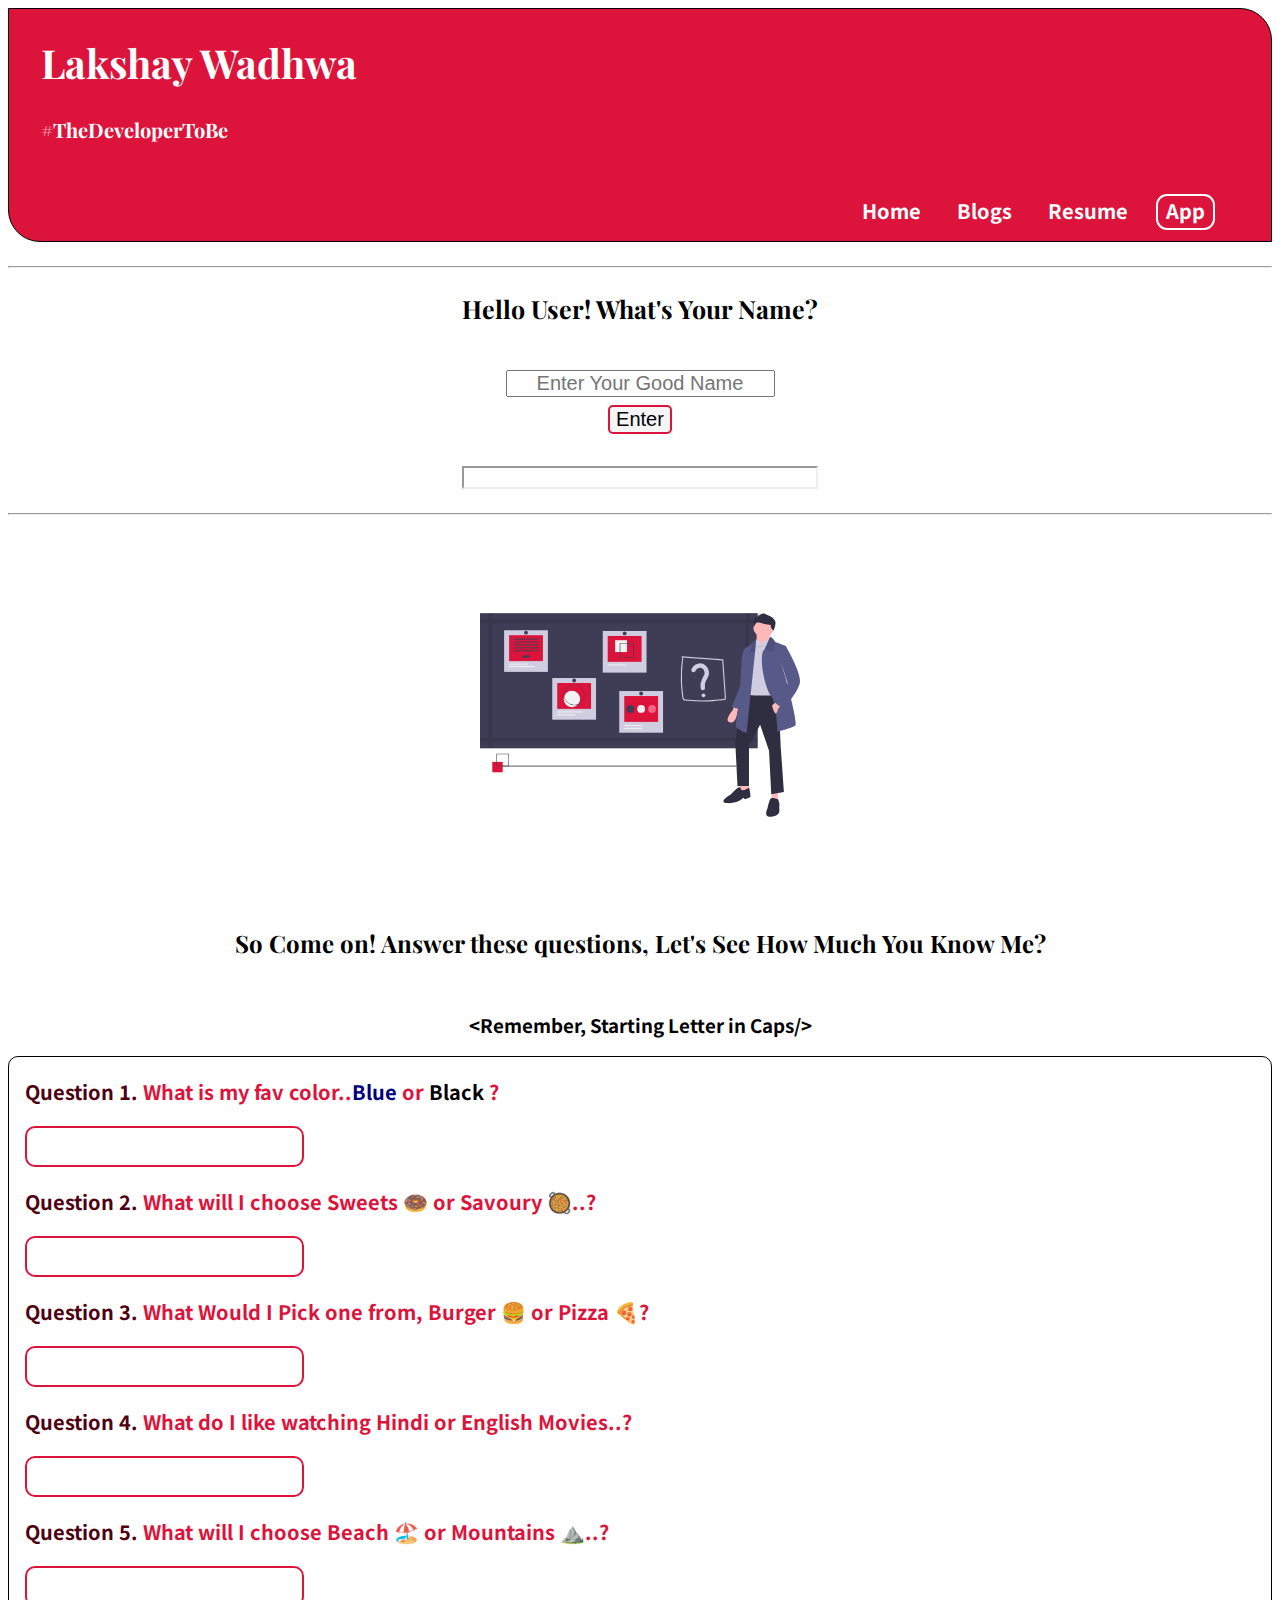
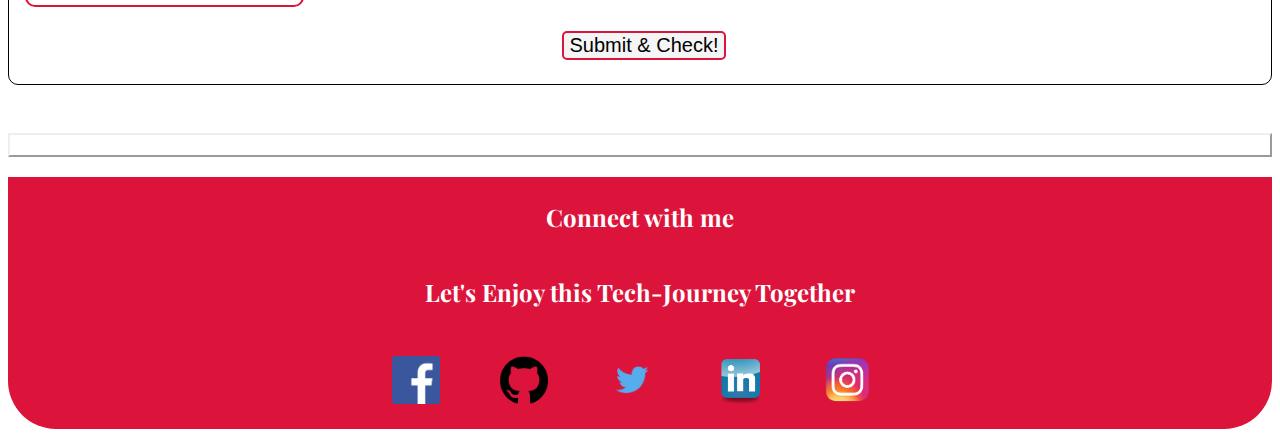
==== App.html @ aec32302 "Update App.html" ====
<!DOCTYPE html>
<html lang="en">
<head>
    <meta charset="UTF-8">
    <meta http-equiv="X-UA-Compatible" content="IE=edge">
    <link rel="shortcut icon" href="Images/favicon.png" type="image/x-icon">
    <meta name="viewport" content="width=device-width, initial-scale=1.0">
    <link href="style.css" 
     rel="stylesheet"/>
     <link rel="stylesheet" href="https://cdnjs.cloudflare.com/ajax/libs/font-awesome/4.7.0/css/font-awesome.min.css">
    <title>App | Lakshay Wadhwa</title>
    
</head>
<body>
    <nav class="navigation container">
        <div>
        <h1 style="font-size: 40px;"><b></b>Lakshay Wadhwa</h1>
        <div class="nav-brand">
            <h1 style="font-size: 20px;">#TheDeveloperToBe</h1>
        </div> </div>
        <br>
        <div class="buttons">
        <ul class="social align">
        <li class="list-inline"><a href="https://lakshaywadhwa.netlify.app/#" class="link1 link-inactive">Home</a></li>
        <li class="list-inline"><a href='Blog.html' class="link1 link-inactive ">Blogs</a></li>
        <li class="list-inline"><a href="Resume.pdf" class="link1 link-inactive">Resume</a></li>
        <li class="list-inline"><a href="App.html" class="link1 link-active">App</a></li>
        </ul>
       </div>
    </nav>
<hr><center>
<div id="hello">
<label for="Text" id="label1"><h2 style="font-size: 25px;padding:0rem 0rem 0rem 0rem; text-align: center;">Hello User! What's Your Name?</h2> </label><br>
<input type="text" id="nameinput" placeholder="Enter Your Good Name" style="font-size: 20px;padding:0rem 0rem 0rem 0rem; text-align: center;"></textarea><br>
<button id="ClickMe" class="click">Enter</button>
<br><br>

<div id="Output1" style="border: solid 2px ;border-style:inset;padding:0.2rem 1rem 1rem 1rem; width:20rem;height:auto;font-size: 25px;">
</div></div>
<hr>
</center>
<img src="image.svg" class="gameimg">
<h2>So Come on! Answer these questions, Let's See How Much You Know Me?</h2>
<h3 id="heading" style="padding: 0rem;"> &lt;Remember, Starting Letter in Caps/&gt;</h3>
<div class="Questions">
<p class="Ques"> Question 1. <span style="color:crimson">What is my fav color..<span style="color:rgb(0, 0, 125);">Blue</span> or <span style="color:black;">Black</span> ?</p>
<input type="text" id="Ans1" class="Ans" >
<br>
<p class="Ques">Question 2. <span style="color:crimson"> What will I choose Sweets 🍩 or Savoury 🥘..?</span></p>
<input type="text" id="Ans2" class="Ans">
<br>
<p class="Ques">Question 3. <span style="color:crimson">What Would I Pick one from, Burger 🍔 or Pizza 🍕?</span></p>
<input type="text" id="Ans3" class="Ans">
<br>
<p class="Ques">Question 4. <span style="color:crimson">What do I like watching Hindi or English Movies..?</span></p>
<input type="text" id="Ans4" class="Ans">
<br>
<p class="Ques">Question 5. <span style="color:crimson">What will I choose Beach 🏖️ or Mountains ⛰️..?</span></p>
<input type="text" id="Ans5" class="Ans">
<br><br>
<center><button id="submitncheck" class="submitgame">Submit & Check!</button></center>

</div>
<center>


<br><br>
<div id="Output" style="font-size:20px; border:solid 2px ; border-style:outset;padding:0.2rem 1rem 1rem 1rem; width:auto;height:auto;">
</div>
</center>
<footer class="footer">
   <h2 style="padding:1.5rem 0rem 1rem 0rem ">Connect with me</h2> 
<h2 style="padding: 0.5rem">Let's Enjoy this Tech-Journey Together</h2>

<ul class="social align">
    <center>
        <a href="https://www.facebook.com/lakshay.wadhwa.79/"><img src="Images/fb.png" class="logo"></a>
        <a href="https://github.com/lakshaywadhwa0501"><img src="Images/github.png" class="logo"></a>
        <a href="https://twitter.com/LakshayWadhwa05"><img src="Images/twitter.png" class="logo"></a>
        <a href="https://www.linkedin.com/in/lakshay-wadhwa-a4b15214b/"><img src="Images/linkedin.png" class="logo"></a>
        <a href="https://www.instagram.com/_lakshay_wadhwa_/"><img src="Images/insta.png" class="logo"></a>
    </center>    
</ul>
</footer>
<script src="App.js" type="text/javascript"></script>
</body>
</html>
---- style.css ----
@import url('https://fonts.googleapis.com/css2?family=Playfair+Display:wght@500&display=swap');

@import url('https://fonts.googleapis.com/css2?family=Noto+Sans+JP:wght@300&family=Playfair+Display:wght@500&display=swap');

:root
{
    --primary-color:rgb(95, 0, 0);
}

h1,h2
{
    font-family: 'Playfair Display', serif;
}

hr
{
    margin: 1.5rem 0rem; 
}
body
{
    font-family: 'Noto Sans JP', sans-serif;
}

.container
{
    padding-left: 2rem;
    padding-right: 2rem;
}

.container-center
{
   max-width: 500px;
   margin: auto;
}

.primary-link
{
    background-color: crimson;
    text-decoration: none;
    padding: 0.5rem 1rem;
    border-radius: 0.5rem;
    margin-right: 2rem;
    color:white;
}

.secondary-link
{
    color:crimson;
    text-decoration: none;
    padding: 0.5rem 1rem;
    border:1px solid var(--primary-color);
    border-radius: 0.5rem;
}

.non-bullet
{
    list-style: none;
}

.list-inline
{
    display:inline;
    padding:0rem 0.5rem;
}
.list-inline2
{
    display:inline;
    padding:0rem 1rem;
    color: white;
    list-style: none;
    text-decoration: none;
    
}

.navigation
{
    color:white;
    background-color: crimson;
    border: solid 1px black;
    border-bottom-left-radius: 2rem;
    border-top-right-radius: 2rem;
}

.link1
{
    text-decoration: none;
    color:white;   
}

.align
{
    padding-left: 1rem;
    padding-right: 1rem;
    text-align:right;
    padding-inline-start: 0px;
}

.link-active
{
    font-weight: bold;
    padding:0rem 0.5rem 0.2rem 0.5rem;
    border:2px solid white;
    border-radius:11px;
    font-size: 20px;
}

.link-inactive
{
    font-weight: bold;
    padding:0rem 0.5rem 0.2rem 0.5rem;

    font-size: 20px;
}
.hero 
{
    text-align: center;
    align-items: center;
}

.hero .hero-heading
{
   padding-top: 1rem;
   font-size: 3rem;
   color:crimson;
}

.hero .hero-img
{
    margin: auto;
    width:350px ;
    height: 300px;
    display: block;
    
}

.section h1, h2, h3
{
    text-align: center;
    padding: 2rem;
}

.gray
{ 
    text-align: center;
    background-color: rgb(240, 240, 240);
}

.footer
{
  background-color: crimson;
  padding-top: 2rem 0rem;
  color: white;
  border-bottom-right-radius: 3rem;
  border-bottom-left-radius: 3rem;
  padding-inline-start: 0px;
}

.footer .link
{
    color: white;
}

.social
{
    padding-left: 1rem;
    padding-right: 1rem;
    color: white;
    
}

.tech
{
    padding-top: 0rem;
    padding-bottom:1rem;
}
  
  .fa:hover {
      opacity: 0.8;
  }

   .logo
   {
      height: 3rem;
      width: 3rem;
      padding: 20px;
      margin-right: 1rem;
   }

.buttons
{
    padding-left: 0rem;
    padding-right: 0rem;
    margin-left: 0rem;
    margin-right: 0rem;
    margin-inline-start: 0rem;
}

.blog .blog-heading 
{
    padding: 0rem 0rem 0rem 0rem;
}

.link
{
    font-size: 20px;
    text-decoration: none;
}

.blog-info
{
    padding: 0rem 0rem 0rem 0rem;
}

.hello
{
    border: solid 2px black;
    align-content: center;
    padding-left: 10rem;
}

.label1
{
    font-size: 60px;
}

.ClickMe
{
    font-size: 30px;
}

.Ques
{
    font-size: 20px;
    color:rgb(79, 1, 18);
    font-weight: bold;
}

.Ans
{
    font-size: 20px;
    height: 35px;
    width: fit-content;
    border: 2px solid crimson;
    border-radius: 10px;
    padding-left: 0.5rem;
}

.submitgame 
{
    background-color: whitesmoke;
    border: solid 2px crimson;
    border-radius:5px ;
    font-size: 20px;
}

.click
{
    margin: 0.5rem;
    background-color: whitesmoke;
    border: solid 2px crimson;
    border-radius:5px ;
    font-size: 20px;
}
.Questions
{
    border: 1.5px solid black;
    border-radius: 10px;
    align-content: left;
    padding-left: 1rem;
    padding-right: 0.5rem;
    padding-bottom: 1.5rem;
    margin: auto;
}

.heading
{
    padding: 0rem;
    margin-top: 0rem;
}

.gameimg
{
   display: block;
   margin: 0 auto;
   height: 20rem;
   width: 20rem;
   padding-top: 1rem;

}
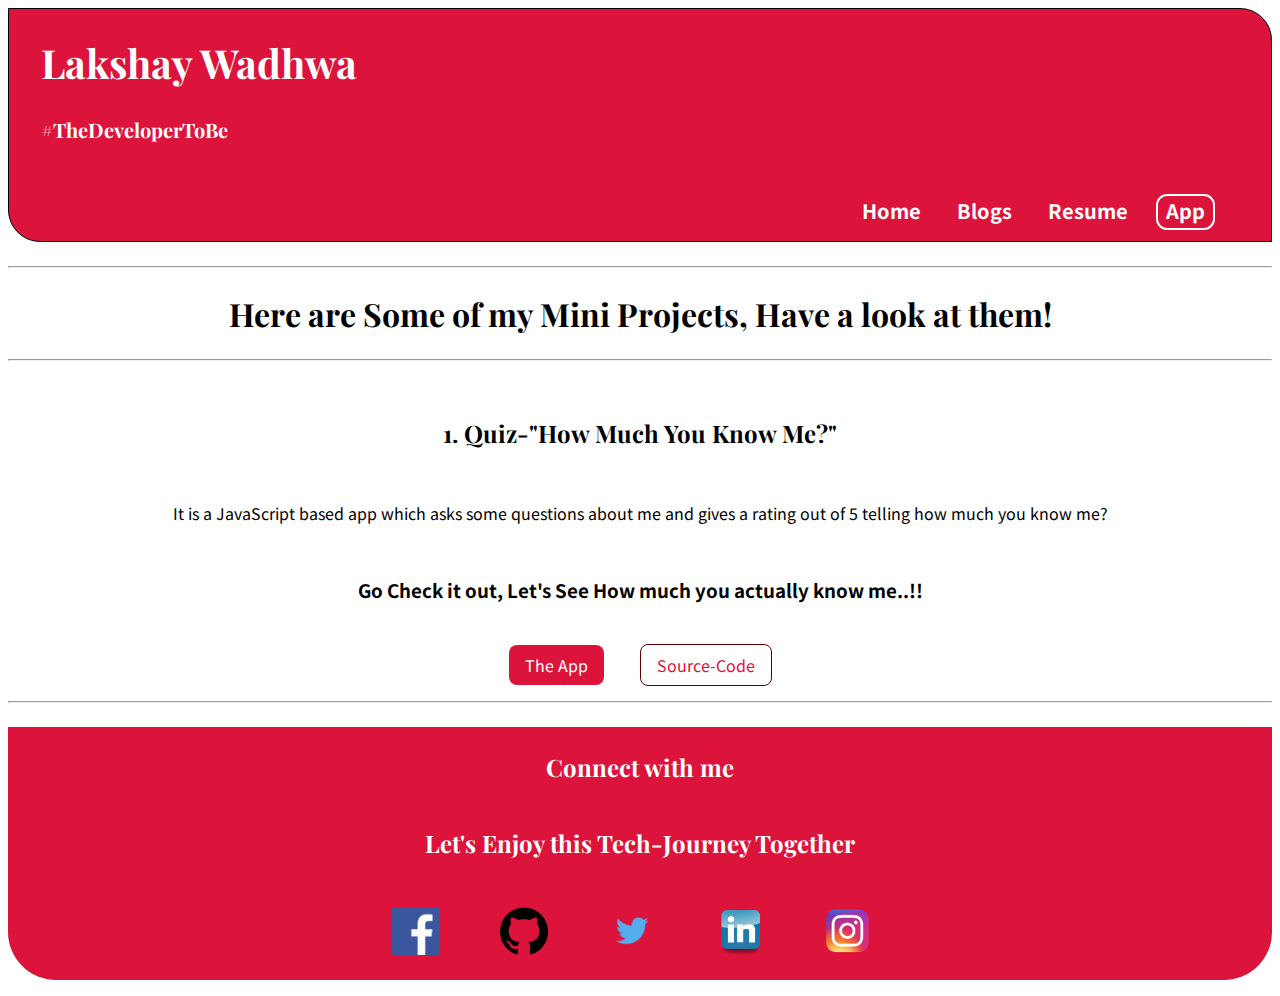
==== commit f9cda6b9: "Update App.html" ====
--- a/App.html
+++ b/App.html
@@ -23,50 +23,22 @@
         <ul class="social align">
         <li class="list-inline"><a href="https://lakshaywadhwa.netlify.app/#" class="link1 link-inactive">Home</a></li>
         <li class="list-inline"><a href='Blog.html' class="link1 link-inactive ">Blogs</a></li>
-        <li class="list-inline"><a href="Resume.pdf" class="link1 link-inactive">Resume</a></li>
+        <li class="list-inline"><a href="https://drive.google.com/file/d/1P2F9XP0BLhmcxqZSDrcqISVKE4BgPVpg/view?usp=sharing" class="link1 link-inactive">Resume</a></li>
         <li class="list-inline"><a href="App.html" class="link1 link-active">App</a></li>
         </ul>
        </div>
     </nav>
 <hr><center>
-<div id="hello">
-<label for="Text" id="label1"><h2 style="font-size: 25px;padding:0rem 0rem 0rem 0rem; text-align: center;">Hello User! What's Your Name?</h2> </label><br>
-<input type="text" id="nameinput" placeholder="Enter Your Good Name" style="font-size: 20px;padding:0rem 0rem 0rem 0rem; text-align: center;"></textarea><br>
-<button id="ClickMe" class="click">Enter</button>
-<br><br>
-
-<div id="Output1" style="border: solid 2px ;border-style:inset;padding:0.2rem 1rem 1rem 1rem; width:20rem;height:auto;font-size: 25px;">
-</div></div>
+<h1>Here are Some of my Mini Projects, Have a look at them!</h1>
 <hr>
-</center>
-<img src="image.svg" class="gameimg">
-<h2>So Come on! Answer these questions, Let's See How Much You Know Me?</h2>
-<h3 id="heading" style="padding: 0rem;"> &lt;Remember, Starting Letter in Caps/&gt;</h3>
-<div class="Questions">
-<p class="Ques"> Question 1. <span style="color:crimson">What is my fav color..<span style="color:rgb(0, 0, 125);">Blue</span> or <span style="color:black;">Black</span> ?</p>
-<input type="text" id="Ans1" class="Ans" >
-<br>
-<p class="Ques">Question 2. <span style="color:crimson"> What will I choose Sweets 🍩 or Savoury 🥘..?</span></p>
-<input type="text" id="Ans2" class="Ans">
-<br>
-<p class="Ques">Question 3. <span style="color:crimson">What Would I Pick one from, Burger 🍔 or Pizza 🍕?</span></p>
-<input type="text" id="Ans3" class="Ans">
-<br>
-<p class="Ques">Question 4. <span style="color:crimson">What do I like watching Hindi or English Movies..?</span></p>
-<input type="text" id="Ans4" class="Ans">
-<br>
-<p class="Ques">Question 5. <span style="color:crimson">What will I choose Beach 🏖️ or Mountains ⛰️..?</span></p>
-<input type="text" id="Ans5" class="Ans">
-<br><br>
-<center><button id="submitncheck" class="submitgame">Submit & Check!</button></center>
-
+<div class="projects">
+    <h2>1. Quiz-"How Much You Know Me?"</h2>
+    <p>It is a JavaScript based app which asks some questions about me and gives a rating out of 5 telling how much you know me?</p>
+    <h3>Go Check it out, Let's See How much you actually know me..!!</h3>
+    <a class="primary-link" href='quiz.html'>The App</a>
+    <a class="secondary-link"   href="https://github.com/lakshaywadhwa0501/LakshayWadhwa-Portfolio/blob/main/quiz.html">Source-Code</a>
 </div>
-<center>
-
-
-<br><br>
-<div id="Output" style="font-size:20px; border:solid 2px ; border-style:outset;padding:0.2rem 1rem 1rem 1rem; width:auto;height:auto;">
-</div>
+<hr>
 </center>
 <footer class="footer">
    <h2 style="padding:1.5rem 0rem 1rem 0rem ">Connect with me</h2> 
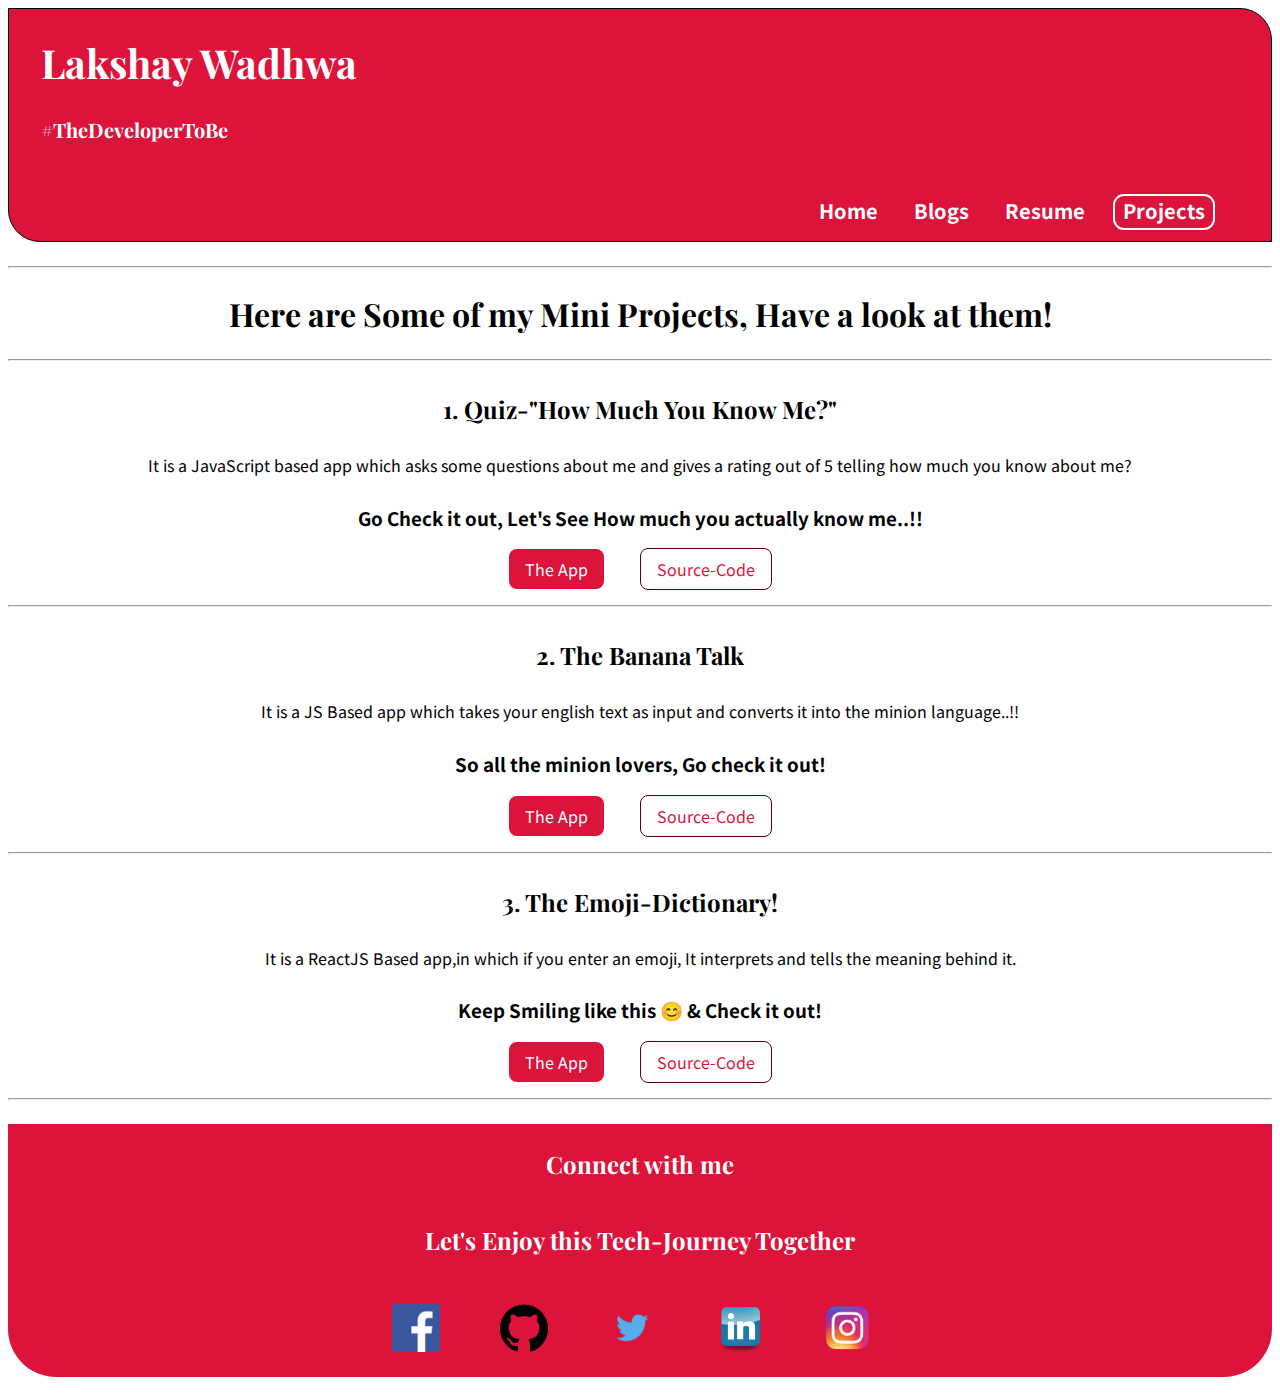
==== commit 88ca80df: "Update" ====
--- a/App.html
+++ b/App.html
@@ -24,7 +24,7 @@
         <li class="list-inline"><a href="https://lakshaywadhwa.netlify.app/#" class="link1 link-inactive">Home</a></li>
         <li class="list-inline"><a href='Blog.html' class="link1 link-inactive ">Blogs</a></li>
         <li class="list-inline"><a href="https://drive.google.com/file/d/1P2F9XP0BLhmcxqZSDrcqISVKE4BgPVpg/view?usp=sharing" class="link1 link-inactive">Resume</a></li>
-        <li class="list-inline"><a href="App.html" class="link1 link-active">App</a></li>
+        <li class="list-inline"><a href="App.html" class="link1 link-active">Projects</a></li>
         </ul>
        </div>
     </nav>
@@ -32,11 +32,28 @@
 <h1>Here are Some of my Mini Projects, Have a look at them!</h1>
 <hr>
 <div class="projects">
-    <h2>1. Quiz-"How Much You Know Me?"</h2>
-    <p>It is a JavaScript based app which asks some questions about me and gives a rating out of 5 telling how much you know me?</p>
-    <h3>Go Check it out, Let's See How much you actually know me..!!</h3>
+    <h2 style="padding:0.5rem;">1. Quiz-"How Much You Know Me?"</h2>
+    <p>It is a JavaScript based app which asks some questions about me and gives a rating out of 5 telling how much you know about me?</p>
+    <h3 style="padding:0.5rem;">Go Check it out, Let's See How much you actually know me..!!</h3>
     <a class="primary-link" href='quiz.html'>The App</a>
     <a class="secondary-link"   href="https://github.com/lakshaywadhwa0501/LakshayWadhwa-Portfolio/blob/main/quiz.html">Source-Code</a>
+</div>
+<hr>
+<div class="projects">
+    <h2 style="padding:0.5rem;">2. The Banana Talk</h2>
+    <p>It is a JS Based app which takes your english text as input and converts it into the minion language..!!</p>
+    <h3 style="padding:0.5rem;">So all the minion lovers, Go check it out!</h3>
+    <a class="primary-link" href="https://thebanana-talk.netlify.app/">The App</a>
+    <a class="secondary-link"   href="https://github.com/lakshaywadhwa0501/The-Translator">Source-Code</a>
+</div>
+<hr>
+
+<div class="projects">
+    <h2 style="padding:0.5rem;">3. The Emoji-Dictionary!</h2>
+    <p>It is a ReactJS Based app,in which if you enter an emoji, It interprets and tells the meaning behind it.</p>
+    <h3 style="padding:0.5rem;">Keep Smiling like this 😊 & Check it out!</h3>
+    <a class="primary-link" href="https://0ouf5.codesandbox.io/">The App</a>
+    <a class="secondary-link"   href="https://codesandbox.io/s/firstreactapp-0ouf5">Source-Code</a>
 </div>
 <hr>
 </center>
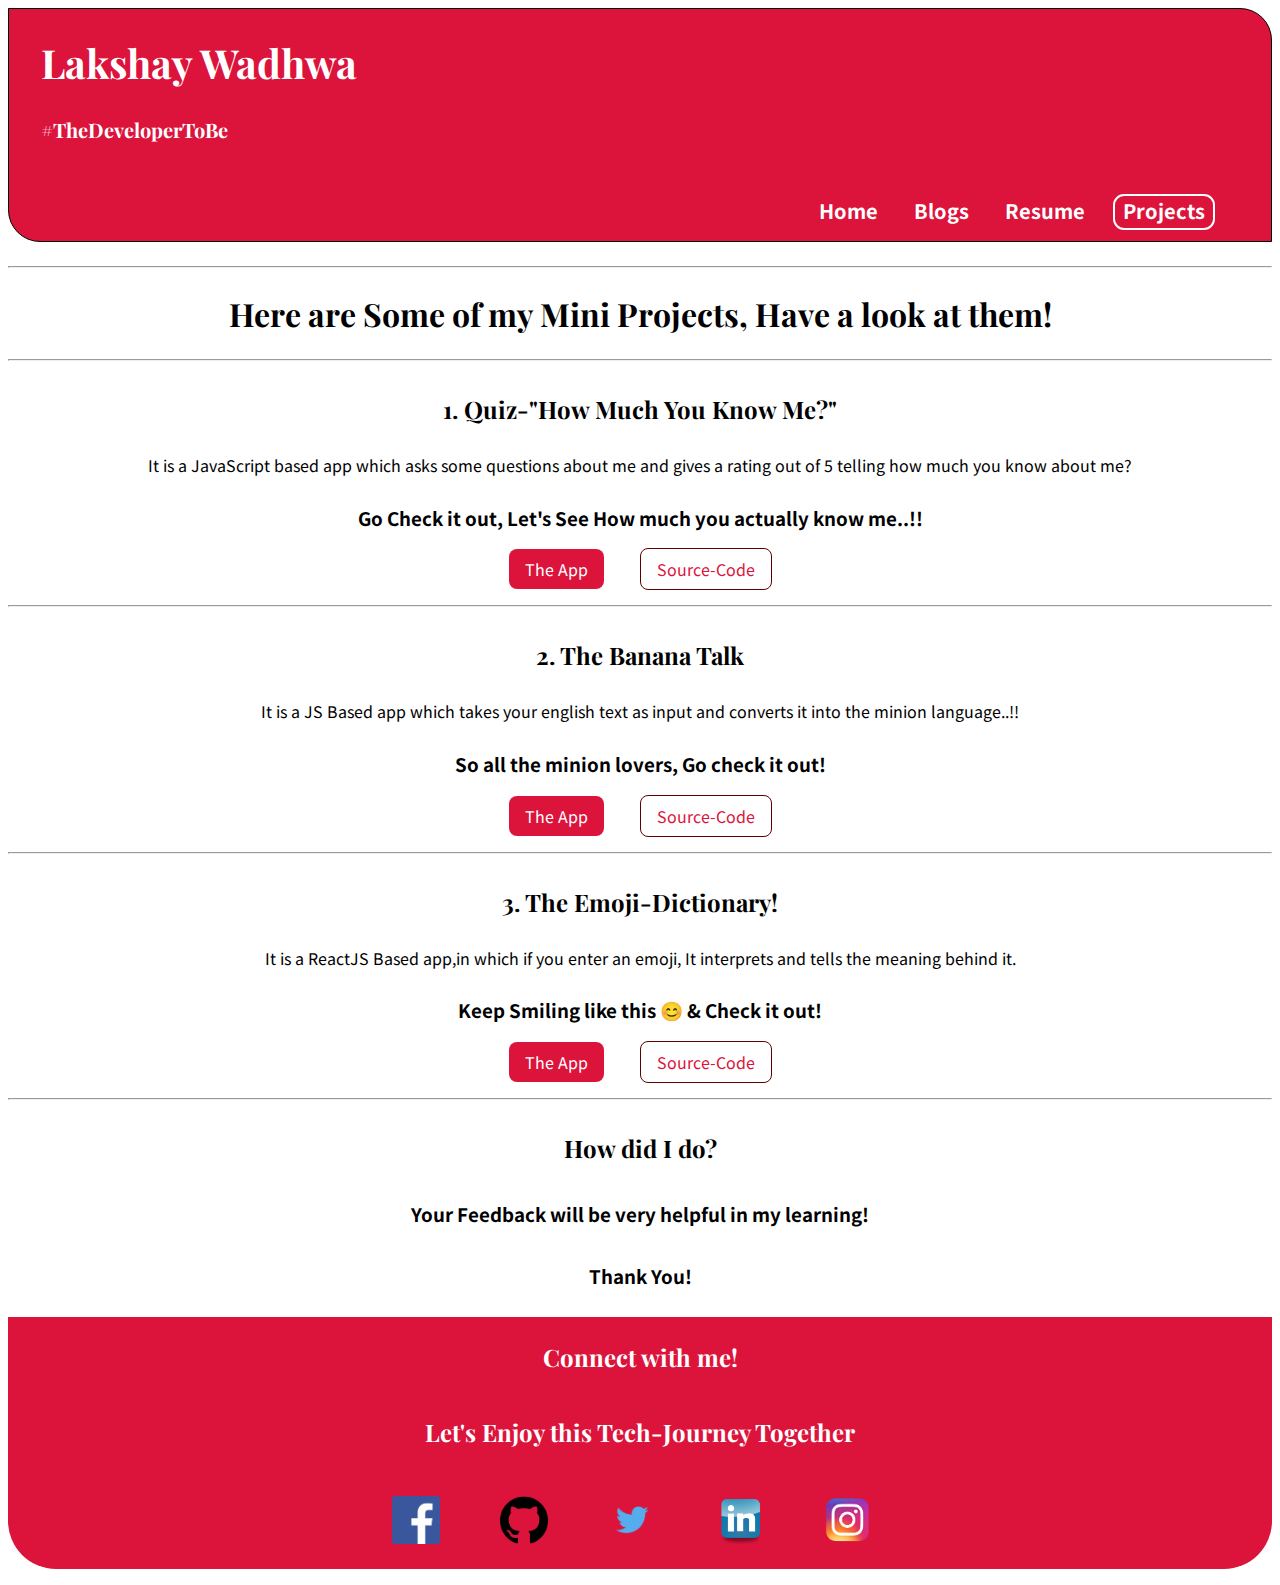
==== commit d3e206d7: "Update App.html" ====
--- a/App.html
+++ b/App.html
@@ -55,10 +55,14 @@
     <a class="primary-link" href="https://0ouf5.codesandbox.io/">The App</a>
     <a class="secondary-link"   href="https://codesandbox.io/s/firstreactapp-0ouf5">Source-Code</a>
 </div>
+
 <hr>
 </center>
+<h2 style="padding:0.5rem;">How did I do?</h2>
+<h3 style="padding:0.5rem;">Your Feedback will be very helpful in my learning!</h3>
+<h3 style="padding:0.5rem;">Thank You!</h3>
 <footer class="footer">
-   <h2 style="padding:1.5rem 0rem 1rem 0rem ">Connect with me</h2> 
+   <h2 style="padding:1.5rem 0rem 1rem 0rem ">Connect with me!</h2> 
 <h2 style="padding: 0.5rem">Let's Enjoy this Tech-Journey Together</h2>
 
 <ul class="social align">
--- a/style.css
+++ b/style.css
@@ -42,6 +42,17 @@
     margin-right: 2rem;
     color:white;
 }
+
+.primary-link2
+{
+    background-color: crimson;
+    text-decoration: none;
+    padding: 0.5rem 1rem;
+    border-radius: 0.5rem;
+  
+    color:white;
+}
+
 
 .secondary-link
 {
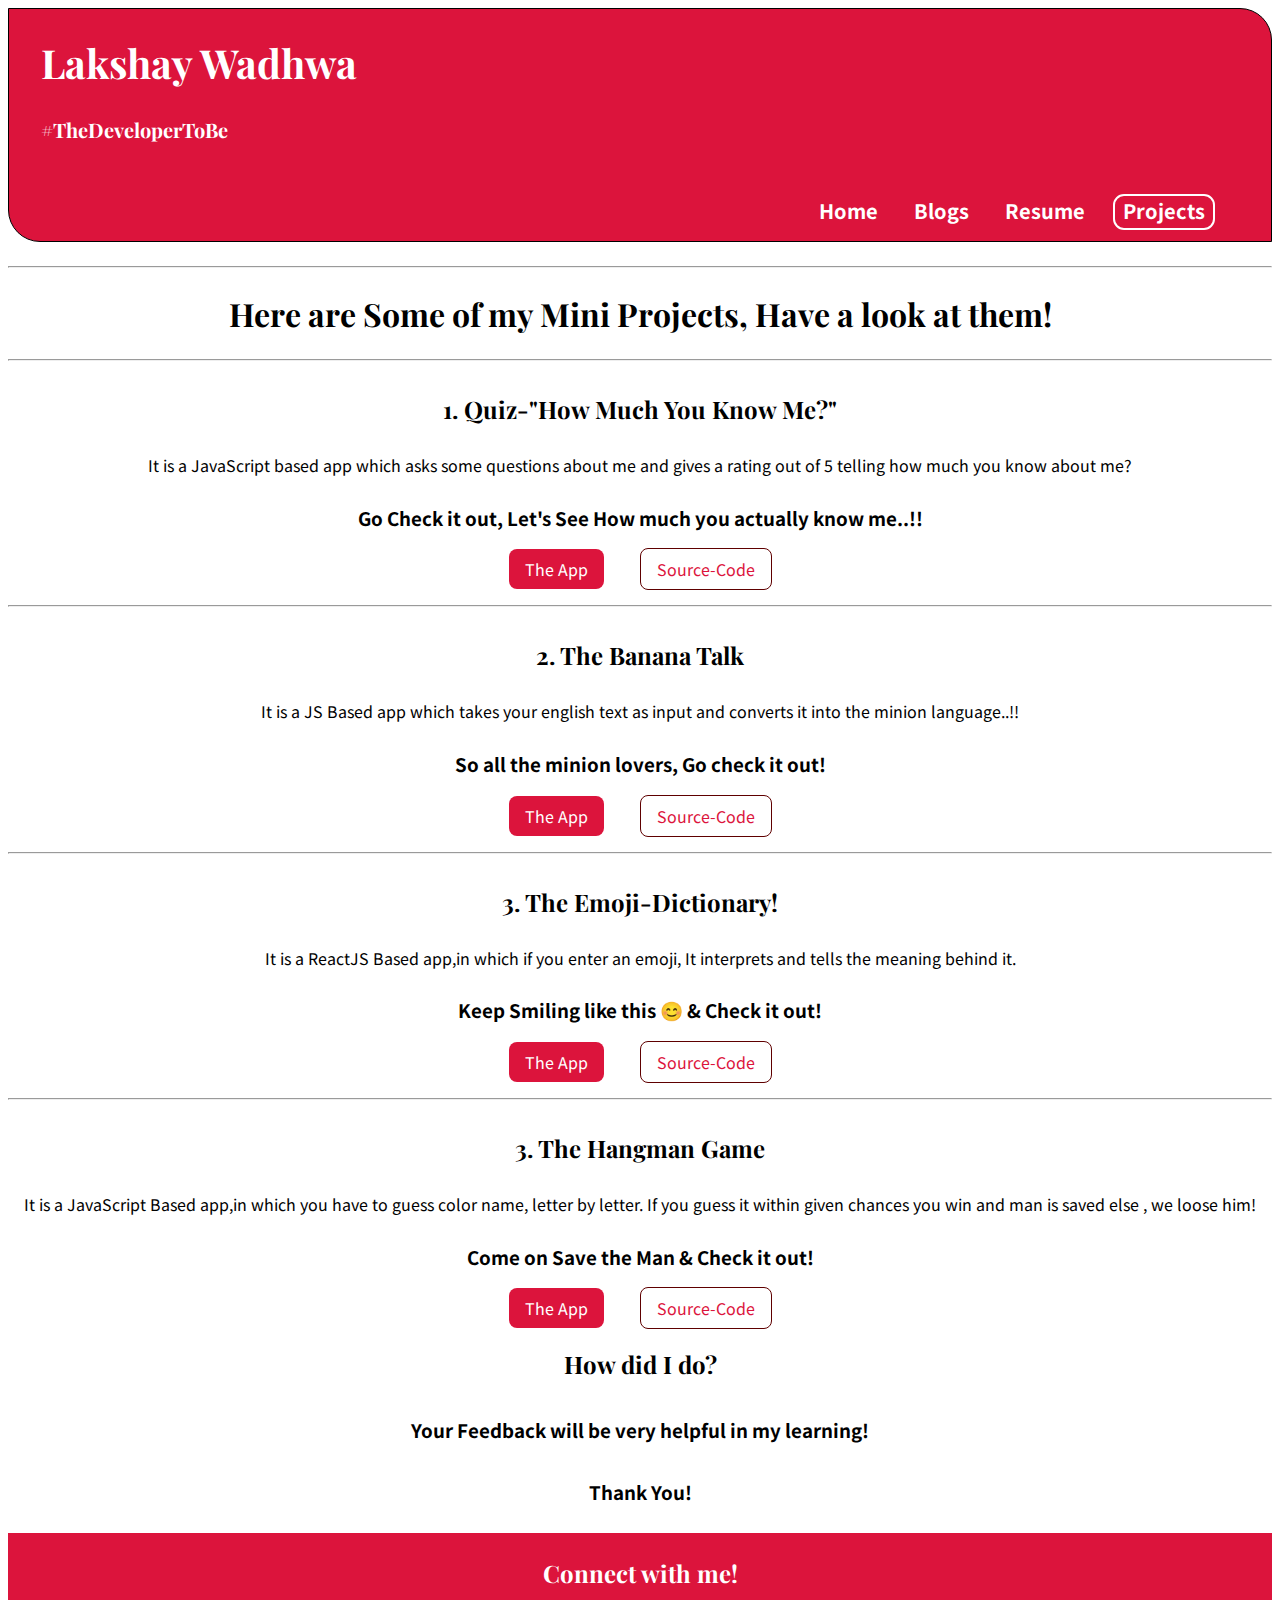
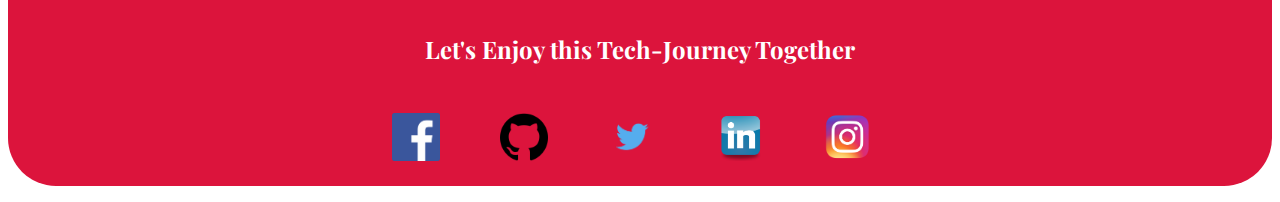
==== commit c22400d7: "Update App.html" ====
--- a/App.html
+++ b/App.html
@@ -57,6 +57,13 @@
 </div>
 
 <hr>
+<div class="projects">
+    <h2 style="padding:0.5rem;">3. The Hangman Game</h2>
+    <p>It is a JavaScript Based app,in which you have to guess color name, letter by letter. If you guess it within given chances you win and man is saved else , we loose him! </p>
+    <h3 style="padding:0.5rem;">Come on Save the Man & Check it out!</h3>
+    <a class="primary-link" href="https://the-hang-man-game.netlify.app/">The App</a>
+    <a class="secondary-link"   href="https://github.com/lakshaywadhwa0501/Hangman">Source-Code</a>
+</div>
 </center>
 <h2 style="padding:0.5rem;">How did I do?</h2>
 <h3 style="padding:0.5rem;">Your Feedback will be very helpful in my learning!</h3>
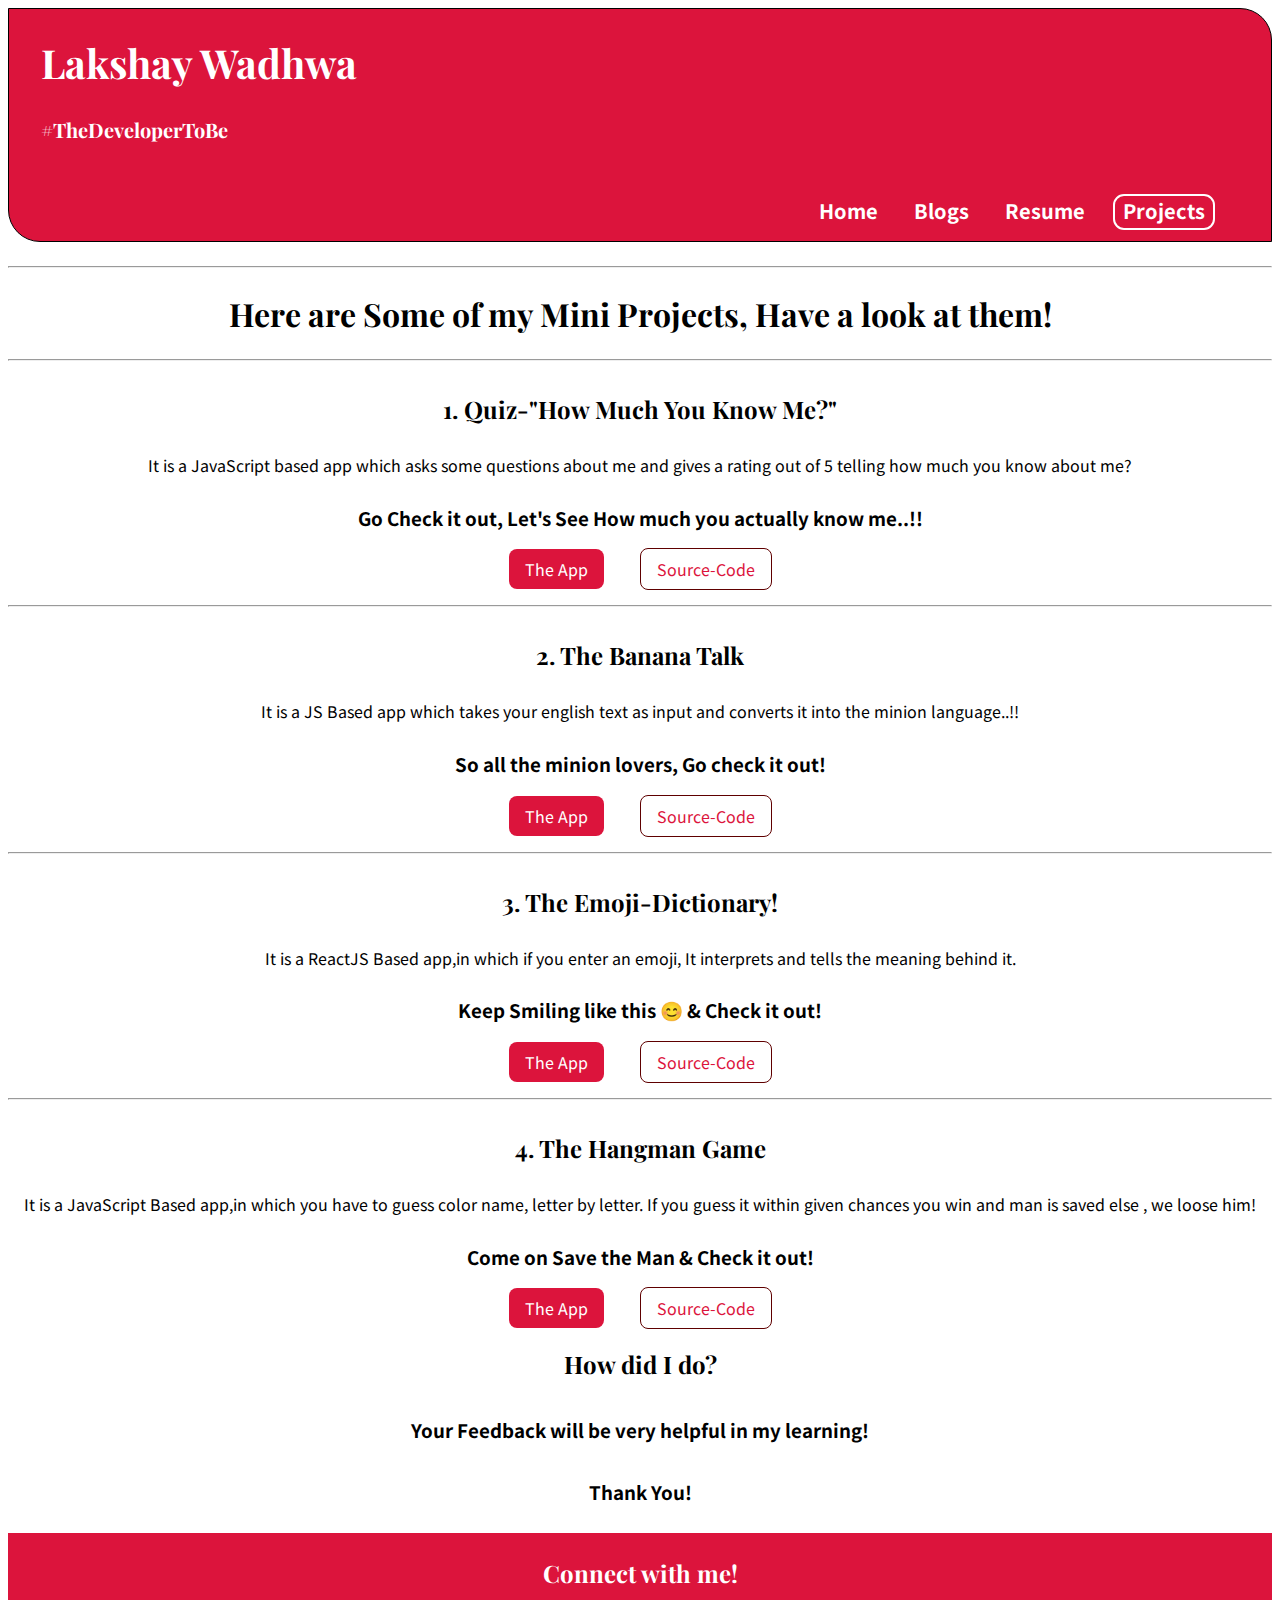
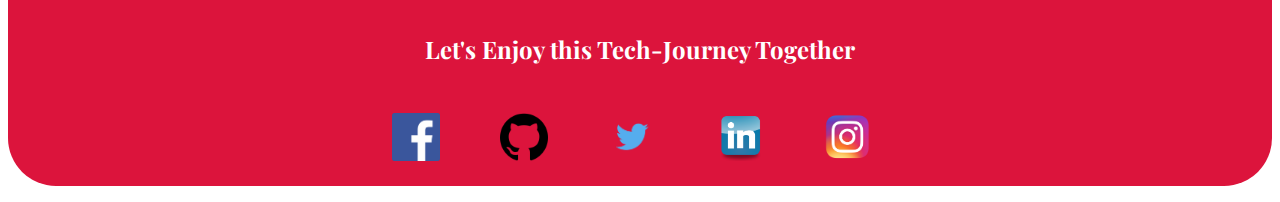
==== commit a3c4bc12: "Update App.html" ====
--- a/App.html
+++ b/App.html
@@ -58,7 +58,7 @@
 
 <hr>
 <div class="projects">
-    <h2 style="padding:0.5rem;">3. The Hangman Game</h2>
+    <h2 style="padding:0.5rem;">4. The Hangman Game</h2>
     <p>It is a JavaScript Based app,in which you have to guess color name, letter by letter. If you guess it within given chances you win and man is saved else , we loose him! </p>
     <h3 style="padding:0.5rem;">Come on Save the Man & Check it out!</h3>
     <a class="primary-link" href="https://the-hang-man-game.netlify.app/">The App</a>
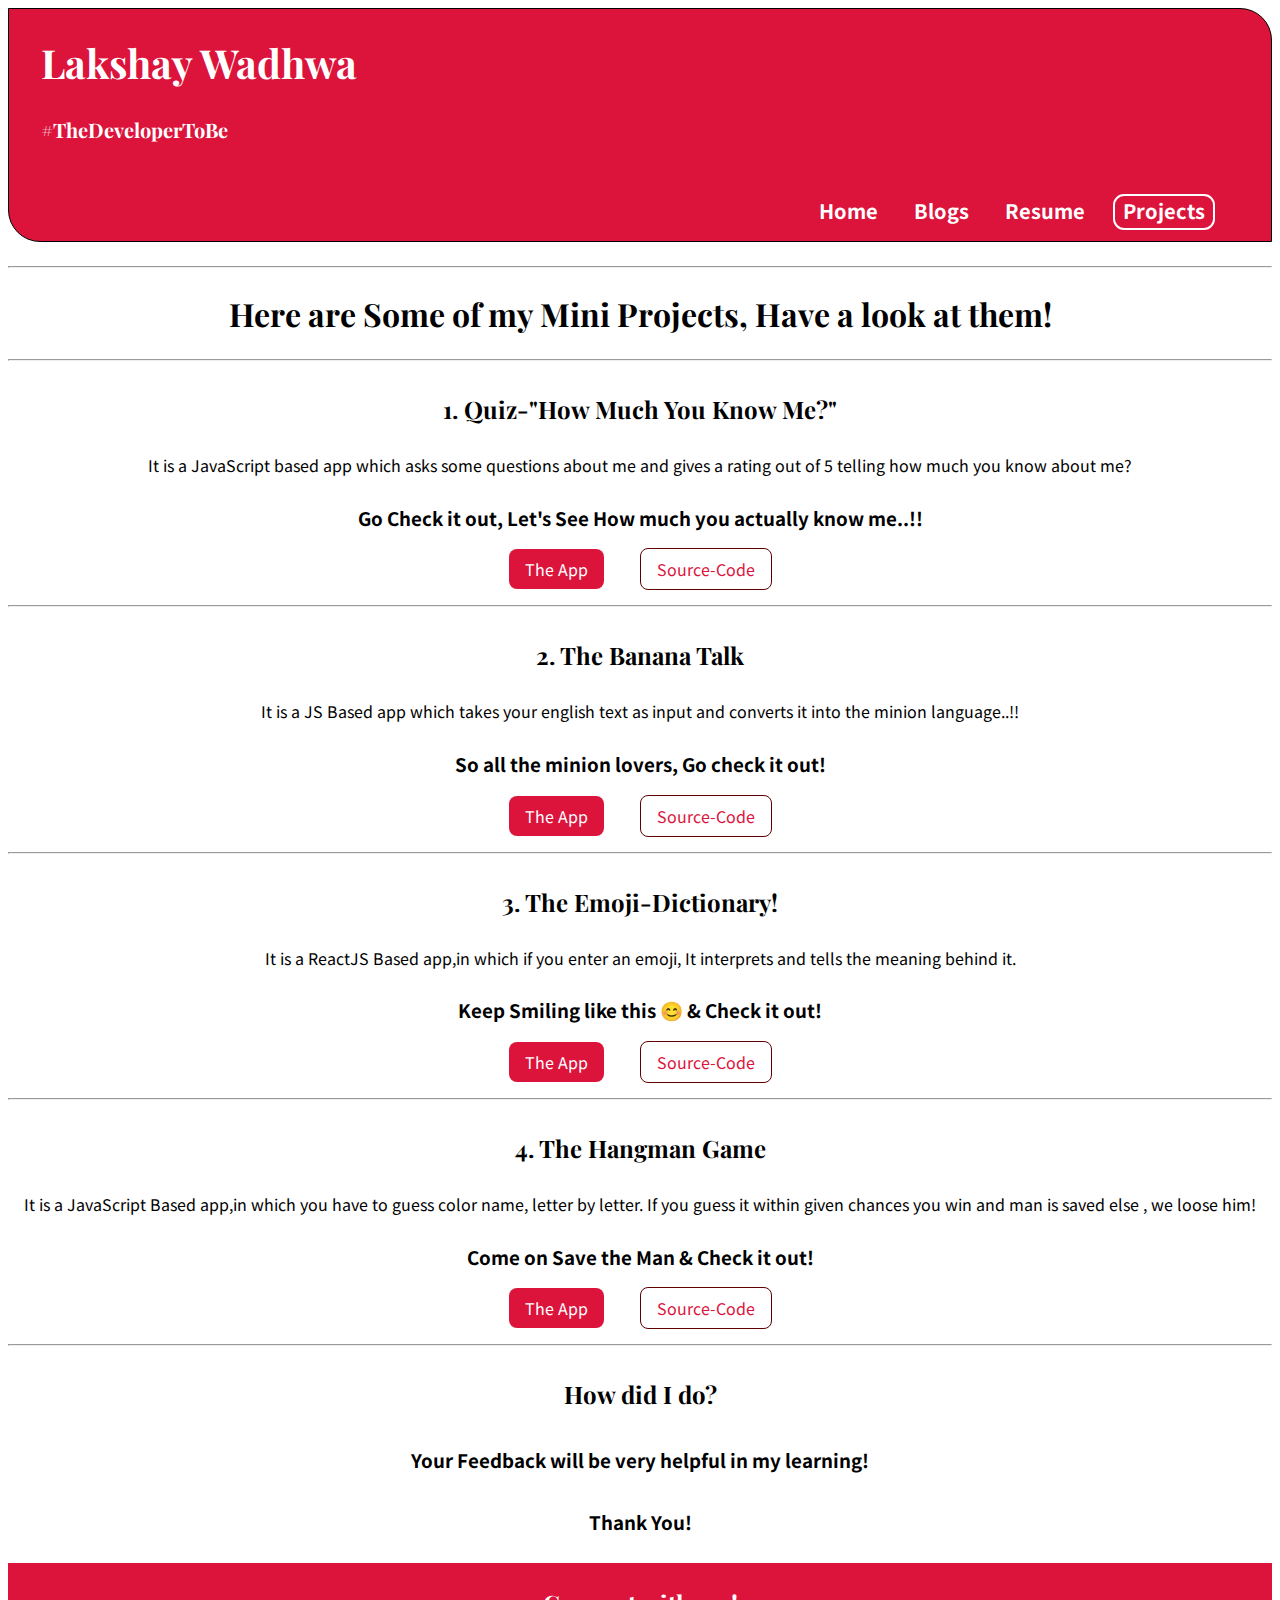
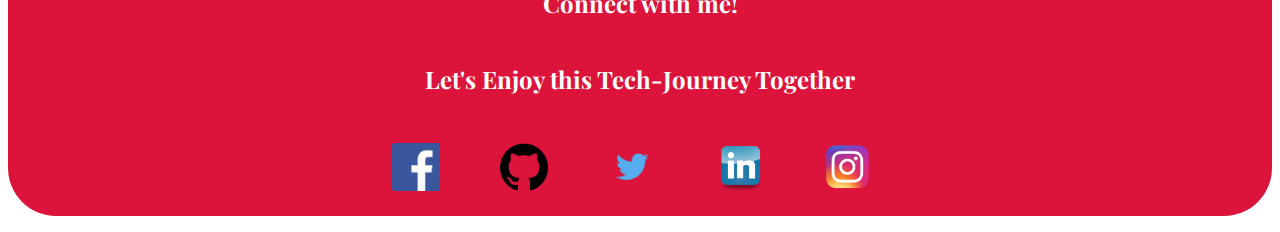
==== commit bfb1cb71: "Update App.html" ====
--- a/App.html
+++ b/App.html
@@ -64,6 +64,7 @@
     <a class="primary-link" href="https://the-hang-man-game.netlify.app/">The App</a>
     <a class="secondary-link"   href="https://github.com/lakshaywadhwa0501/Hangman">Source-Code</a>
 </div>
+<hr>
 </center>
 <h2 style="padding:0.5rem;">How did I do?</h2>
 <h3 style="padding:0.5rem;">Your Feedback will be very helpful in my learning!</h3>
